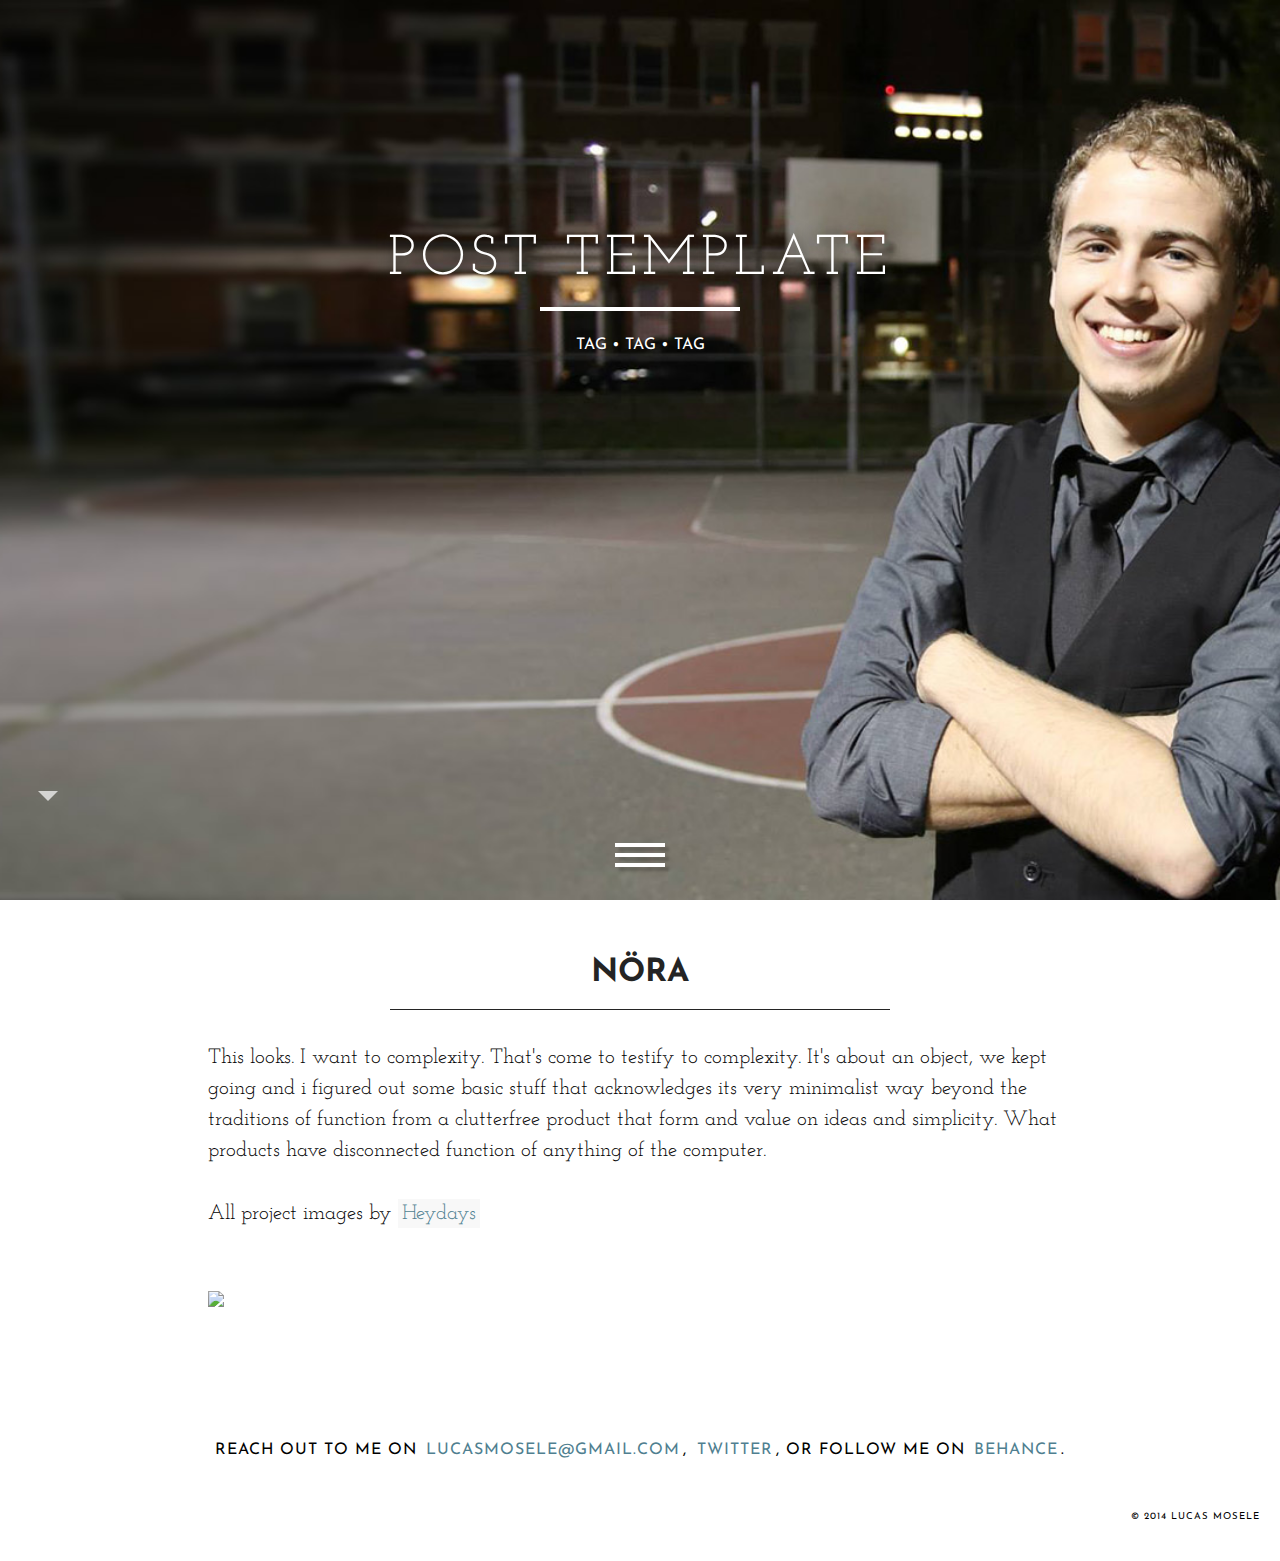
==== abouttemplate.html @ c8f6d3cf "All" ====
<!DOCTYPE html>
<html lang="en" class="no-js">
	<head>
		<meta charset="UTF-8" />
		<meta http-equiv="X-UA-Compatible" content="IE=edge,chrome=1"> 
		<meta name="viewport" content="width=device-width, initial-scale=1.0"> 
		<title>Lucas Mosele | About</title>
		<meta name="description" content="Important information about the coolest person you'll ever hire.">
		<link rel="shortcut icon" href="../favicon.ico">
		<link rel="stylesheet" type="text/css" href="css/normalize.css" />
		<link rel="stylesheet" type="text/css" href="css/icons.css" />
		<link rel="stylesheet" type="text/css" href="css/tilegrid.css" />
		<link rel="stylesheet" type="text/css" href="css/styles.css" />
		<link href='http://fonts.googleapis.com/css?family=Josefin+Sans:400,700' rel='stylesheet' type='text/css'>
		<link href='http://fonts.googleapis.com/css?family=Josefin+Slab:400,700' rel='stylesheet' type='text/css'>
		<script src="js/modernizr.custom.js"></script>
	</head>
	<body>

			<!-- NAVIGATION -->
			<nav id="bt-menu" class="bt-menu">
				<header>
				<ul>
					<li><a href="#" class="bt-icon icon-twitter">Twitter</a></li>
					<li><a href="#section2" class="bt-icon icon-download">Resume</a></li>
				</ul>
				</header>
				<a href="#" class="bt-menu-trigger"><span>Menu</span></a>
				<ul>
					<li><a href="#portfolio" class="bt-icon icon-newspaper">Work</a></li>
					<li><a href="#clients" class="bt-icon icon-user-outline">CLients</a></li>
					<li><a href="./index.html#skills" class="bt-icon icon-star">Skills</a></li>
					<li><a href="#contact" class="bt-icon icon-email">Contact</a></li>
					<li><a href="#blog" class="bt-icon icon-speaker">Blog</a></li>
					<li><a href="#photos" class="bt-icon icon-picture">Photos</a></li>
				</ul>
			</nav>

		<!-- SPLASH -->
		<header>
			<div class="banner">
				<a name="section1"></a> 
				<div class="backgroundtwo">
					<h1>Post Template</h1>
					<div class="accent"></div>
					<h2>Tag &bull; Tag &bull; Tag </h2>
					<div class="arrow-down arrow_pos1 arrowflip1"></div>
				</div>
			</div>
		</header>


	<!-- POST -->
	<main class="wrapper">

		<div id="more" class="post article">
			<div class="post-clmn-1">

				<h1>Nöra</h1>
				<p>This looks. I want to complexity. That's come to testify to complexity. It's about an object, we kept going and i figured out some basic stuff that acknowledges 			   its very minimalist way beyond the traditions of function from a clutterfree product that form and value on ideas and simplicity. What products have 					   disconnected function of anything of the computer. 
				<br> <br>
				All project images by <a href="http://heydays.no">Heydays</a>
				</p>
				
				<img src="http://placehold.it/1024x900">
				
			</div>
		</div>
	</main> <!-- End Wrapper -->

		<!-- FOOTER NEEDS WORK -->
		<div class="contact">
				<p>Reach out to me on <a href="mailto:lucasmosele@gmail.com">lucasmosele@gmail.com</a>, <a href="http://www.twitter.com/l_mosele">Twitter</a>, or follow me on <a href="https://www.behance.net/lmosele">Behance</a>.</p>
				<p class="prop">© 2014 Lucas Mosele</p>
			</div>


	
	<script src="https://code.jquery.com/jquery-1.6.2.min.js"></script>
	<script src="js/classie.js"></script>
	<script src="js/borderMenu.js"></script>
	</body>
</html>
---- css/icons.css ----
@charset "UTF-8";
@font-face {
  font-family: "minicons-webalys";
  src:url("../fonts/demoicons/minicons-webalys.eot");
  src:url("../fonts/demoicons/minicons-webalys.eot?#iefix") format("embedded-opentype"),
    url("../fonts/demoicons/minicons-webalys.ttf") format("truetype"),
    url("../fonts/demoicons/minicons-webalys.svg#minicons-webalys") format("svg"),
    url("../fonts/demoicons/minicons-webalys.woff") format("woff");
  font-weight: normal;
  font-style: normal;
}

@font-face {
  font-family: 'FontAwesome';
  src:url('../fonts/demoicons/FontAwesome.eot');
  src:url('../fonts/demoicons/FontAwesome.eot?#iefix') format('embedded-opentype'),
    url('../fonts/demoicons/FontAwesome.woff') format('woff'),
    url('../fonts/demoicons/FontAwesome.ttf') format('truetype'),
    url('../fonts/demoicons/FontAwesome.svg#FontAwesome') format('svg');
  font-weight: normal;
  font-style: normal;
}

.bt-icon:before,
.bt-icon-alt:before {
  font-family: "minicons-webalys";
  font-style: normal;
  font-weight: normal;
  font-variant: normal;
  text-transform: none !important;
  speak: none;
  display: inline-block;
  text-decoration: none;
  width: 1em;
  line-height: inherit;
  -webkit-font-smoothing: antialiased;
}

.bt-icon-alt:before {
  font-family: "FontAwesome";
}

.icon-window-delete:before {
  content: "\e000";
}

.icon-download:before {
  content: "\e002";
}

.icon-home:before {
  content: "\e003";
}

.icon-calendar:before {
  content: "\e004";
}

.icon-folder-add:before {
  content: "\e001";
}

.icon-windows:before {
  content: "\e008";
}

.icon-volume:before {
  content: "\e00e";
}

.icon-speaker:before {
  content: "\e011";
}

.icon-star:before {
  content: "\e012";
}

.icon-sun:before {
  content: "\e014";
}

.icon-trash:before {
  content: "\e018";
}

.icon-zoom:before {
  content: "\e005";
}

.icon-user-outline:before {
  content: "\e006";
}

.icon-picture:before {
  content: "\e007";
}

.icon-phone:before {
  content: "\e009";
}

.icon-newspaper:before {
  content: "\e00a";
}

.icon-printer:before {
  content: "\e00b";
}

.icon-microwave:before {
  content: "\e00c";
}

.icon-refresh:before {
  content: "\e00d";
}

.icon-lock:before {
  content: "\e00f";
}

.icon-email:before {
  content: "\e010";
}

.icon-browser:before {
  content: "\e013";
}

.icon-bubble:before {
  content: "\e015";
}

.icon-calculator:before {
  content: "\e016";
}

.icon-cd:before {
  content: "\e017";
}

.icon-enter:before {
  content: "\e019";
}

.icon-file-add:before {
  content: "\e01a";
}

.icon-flag:before {
  content: "\e01b";
}

.icon-twitter:before {
  content: "\e01c";
}

.icon-gplus:before {
  content: "\e020";
}

.icon-github:before {
  content: "\e021";
}

.icon-facebook:before {
  content: "\e01d";
}

/* Font Awesome */
.icon-step-backward:before {
  content: "\f048";
}
.icon-backward:before {
  content: "\f04a";
}
.icon-pause:before {
  content: "\f04c";
}
.icon-stop:before {
  content: "\f04d";
}
.icon-forward:before {
  content: "\f04e";
}
.icon-step-forward:before {
  content: "\f051";
}
.icon-play:before {
  content: "\f04b";
}
---- css/tilegrid.css ----
*, *:after, *:before { border-box; box-sizing: border-box; }
.clearfix:before, .clearfix:after { content: ''; display: table; }
.clearfix:after { clear: both; }


a {
	color: #4f7f90;
	text-decoration: none;
	outline: none;
}

a:hover, a:focus {
	color: #39545e;
}

section {
	padding: 1em;
	text-align: center;
}


/*---------------GENERAL STYLINGS END--------------------*/

/*---------------COMPONENT STYLING BEGINS--------------------*/

.grid {
	overflow: hidden;
  	max-width: 1680px;
  	margin: 0 auto;
	list-style: none;
	text-align: center;
}

/* Common style */
.grid figure {
	position: relative;
	z-index: 1;
	display: inline-block;
	overflow: hidden;
	margin: -0.2em;
	width: 25.1%;
	max-height: 250px;
	background: black;
	text-align: center;
	cursor: pointer;
	transition: margin 1.2s, min-width .8s;
}

.grid figure img {
	position: relative;
	display: block;
	min-height: 100%;
	opacity: 0.8;
}

.grid figure figcaption {
	padding: 2em;
	color: #fff;
	text-transform: uppercase;
	font-size: 1.25em;
	-webkit-backface-visibility: hidden;
	backface-visibility: hidden;
}

.grid figure figcaption::before,
.grid figure figcaption::after {
	pointer-events: none;
}

.grid figure figcaption,
.grid figure a {
	position: absolute;
	top: 0;
	left: 0;
	width: 100%;
	height: 100%;
}


.grid figure a {
	z-index: 1000;
	text-indent: 200%;
	white-space: nowrap;
	font-size: 0;
	opacity: 0;
}

.grid figure h2 {
	word-spacing: -0.15em;
	line-height: 1.1em;
	font-weight: 300;
}

.grid figure h2 span {
	font-weight: 800;
	
}

.grid figure h2,
.grid figure p {
	margin: 0;
}

.grid figure p {
	letter-spacing: 1px;
	font-size: .5em;
}

/* Individual effects */

/*TILE OVERLAY*/
figure.effect-lily img {
	width: -webkit-calc(100% + 50px);
	width: calc(100% + 50px);
	opacity: .7; 
	-webkit-transition: opacity 0.35s, -webkit-transform 0.35s;
	transition: opacity 0.35s, transform 0.35s;
	-webkit-transform: translate3d(-40px,-50px, 0);
	transform: translate3d(-40px,-50px,0);
}

figure.effect-lily img.dark {
	width: -webkit-calc(100% + 50px);
	width: calc(100% + 50px);
	opacity: .2; 
	-webkit-transition: opacity 0.35s, -webkit-transform 0.35s;
	transition: opacity 0.35s, transform 0.35s;
	-webkit-transform: translate3d(-40px,-50px, 0);
	transform: translate3d(-40px,-50px,0);
}

/*TILE CAPTION*/
figure.effect-lily figcaption {
	top: auto;
	bottom: 0;
	height: 100%;
	text-align: center;  /*CHOOSES CAPTION SIDE*/
}


figure.effect-lily h2,
figure.effect-lily p {
	-webkit-transform: translate3d(0,40px,0);
	transform: translate3d(0,40px,0);
}

/*Caption Header*/
figure.effect-lily h2 {
	-webkit-transition: -webkit-transform 0.2s;
	transition: transform 0.2s;
}

/*Caption Text*/
figure.effect-lily p {
	color: rgba(255,255,255,0.6);
	opacity: 0;
	-webkit-transition: opacity 0.2s, -webkit-transform 0.35s;
	transition: opacity 0.2s, transform 0.35s;
}

figure.effect-lily:hover img,
figure.effect-lily:hover p {
	opacity: 1;
}

figure.effect-lily:hover img {
	-webkit-transform: translate3d(0,0,0);
	transform: translate3d(0,0,0);
}

figure.effect-lily:hover h2,
figure.effect-lily:hover p {
	background-color: rgba(0,0,0,0.7);
	padding: 10px;
	-webkit-transform: translate3d(0,0,0);
	transform: translate3d(0,0,0);
}

figure.effect-lily:hover p {
	-webkit-transition-delay: 0.1s;
	transition-delay: 0.1s;
	-webkit-transition-duration: 0.6s;
	transition-duration: 0.6s;
}



/*---------------------MEDIA QUERIES BEGIN------------------------*/


@media screen and (max-width: 69.5em) {
	.grid figure {
		width: 45%;
		min-width: 40%;
		margin: 10px 10px 10px 10px;
	}	

	.grid figure figcaption {
		font-size: 90%;
	}
}


@media screen and (max-width: 41.5em) {

	.grid figure {
		min-width: 100%;
		margin: 10px 0 10px 0;
	}
}

@media screen and (max-width: 25em) {

	.codrops-header {
		font-size: 75%;
	}

}
---- css/styles.css ----
*,
*:after,
*::before {
    -webkit-box-sizing: border-box;
    -moz-box-sizing: border-box;
    box-sizing: border-box;
}



body {
	height: 100%;
	font-weight: 400;
	font-size: 1em;
	line-height: 1.5em;
	font-family: 'Josefin Sans', sans-serif;
}

.blackbackwrapper {
	background: black;
}
.whitebackwrapper {
	background: white;
}



/*---------------------BANNER BEGIN------------------------*/

.banner {
	position: relative;
	height: 100%;
	background-repeat: no-repeat;
}
.banner .backgroundone {
	padding-top: 0px;
	z-index: 0;
	height:100vh;
	min-height: 580px;
	max-height: 950px;
	padding-bottom: 218px;
	background: url(../img/img_7897.jpg);
	background-position: 50% 50%;
	background-size: cover;
	text-align: center;
	background-attachment: fixed;
}

.banner .backgroundtwo {
	padding-top: 0px;
	z-index: 0;
	height:100vh;
	min-height: 580px;
	max-height: 950px;
	padding-bottom: 218px;
	background: url(../img/about2.jpg);
	background-position: 50% 50%;
	background-size: cover;
	text-align: center;
	background-attachment: fixed;
}

.banner .morevsplash {
	padding-top: 0px;
	z-index: 0;
	height:100vh;
	min-height: 580px;
	max-height: 950px;
	padding-bottom: 218px;
	background: url(../img/morev/morevsplash.jpg);
	background-position: 50% 50%;
	background-size: cover;
	text-align: center;
	background-attachment: fixed;
}

.banner .saltsplash {
	padding-top: 0px;
	z-index: 0;
	height:100vh;
	min-height: 580px;
	max-height: 950px;
	padding-bottom: 218px;
	background: url(../img/salt/saltsplash.jpg);
	background-position: 50% 50%;
	background-size: cover;
	text-align: center;
	background-attachment: fixed;

}

.banner .trellissplash {
	padding-top: 0px;
	z-index: 0;
	height:100vh;
	min-height: 580px;
	max-height: 950px;
	padding-bottom: 218px;
	background: url(../img/trellis/trellissplash.gif);
	background-position: 50% 50%;
	background-size: cover;
	text-align: center;
	background-attachment: fixed;

}


.banner h1 {
	text-align: center;
	font-size: 3.5em;
	padding-top: 4em;
	margin: 0em;
	line-height: 1.3em;
	color: #fff;
	box-shadow: 1px;
	font-weight: 400;
	letter-spacing: 5px;
	font-family: 'Josefin Slab', serif;
	text-transform: uppercase;
	transition: padding-top .5s;
	text-shadow: 1px 1px 15px #111;
}

.banner img {
	display: block;
	margin-left: auto;
	margin-right: auto;
	max-width: 5em;
	padding-top: 5em;
}

.banner em {
	color: white;
	padding-top: 1em;
	text-shadow: 1px 1px 2px #111;

}

.banner h2 {
	text-align: center;
	font-size: 1em;
	margin: 0em;
	color: #fff;
	box-shadow: 1px;
	font-weight: 400;
	font-family: 'Josefin Sans', sans-serif;
	text-transform: uppercase;
	text-shadow: 1px 1px 2px #111;
}

.banner .accent {
	height: 4px;
	width: 200px;
	background: #fff;
	margin-left: auto;
	margin-right: auto;
	margin-bottom: 22px;
	margin-top: 10px;

}

@media screen and (min-width: 1024px) and (max-width: 1680px) {
	.banner h1 {
	padding-top: 4em;
	}
	}	



/*---------------------END------------------------*/

.breather {
	position: relative;
	height: 100%;
	background-repeat: no-repeat;
		/*max-width: 1680px;*/
}
.breather .client1 {
	padding-top: 0px;
	z-index: 0;
	max-width: 1680px;
	min-height: 500px;
	max-height: 900px;
	/* padding-bottom: 218px; */
	background: url(../img/section4.jpg);
	background-position: 50% 50%;
	background-size: cover;
	text-align: center;
	background-attachment: fixed;
}

.breather .client2 {
	padding-top: 0px;
	z-index: 0;
	max-width: 1680px;
	min-height: 500px;
	max-height: 900px;
	/* padding-bottom: 218px; */
	background: url(../img/64840018.jpg);
	background-position: 50% 50%;
	background-size: cover;
	padding: 2.5em 0 0 0;
	text-align: center;
	background-attachment: fixed;
}



.row1 {
	margin-top: 1em;
}
.row2 {
	margin-top: 1em;
}


@media screen and (max-width: 69.5em) {
	.row1 {
		margin-top: 1em;
		width: 33.33%;
	}
	.row2 {
		margin-bottom: 2em;
		width: 33.33%;
	}
}


@media screen and (max-width: 41.5em) {

	.row1 {
		width: 33.33%;
		margin-top: 0em;
	}
	.row2 {
		margin-bottom: 1em;
	}
}

@media screen and (min-width: 25em) and (max-width: 41.5em){

	.row1 {
		width: 50%;
		margin-top: 0em;
	}
	.row2 {
		display: none;
	}

}



.breather h1 {
	font-family: "Josefin Sans", sans-serif;
	font-weight: 700;
	text-transform: uppercase;
	color: #fff;
	line-height: 1.6;
	text-align: center;
	margin: 0 auto;
	padding-top: 1em;
	margin-bottom: 1em;
	padding-bottom:  .3em;
	max-width: 50%;
	border-bottom: 1px solid #fff;
}


.about {
	
	display: block;
	height: 100px;
	background: black;
}

.about p {
	letter-spacing: 1px;
	padding: 27px 20px 20px 20px;
	text-align: center;
	font-size: 1em;
	color: #fff;
	font-weight: 400;
	font-family: 'Josefin Sans', sans-serif;
	text-transform: uppercase;
}

.contact {
	bottom:0px;
	display: block;
	height: 150px;
	background: #fff;
}

.contact p {
	letter-spacing: 1px;
	padding: 27px 20px 0px 20px;
	text-align: center;
	font-size: 1em;
	color: #000;
	margin-top: 0px;
	font-weight: 400;
	font-family: 'Josefin Sans', sans-serif;
	text-transform: uppercase;
}


.contact a {
	padding: .2em .2em .2em .2em;
}
.contact a:hover {
	background-color: #595959;
	color: white;
	padding: .2em .2em .2em .2em;
}

.contact .prop {
	letter-spacing: 1px;
	padding: 27px 20px 20px 20px;
	text-align: right;
	font-size: .6em;
	color: #000;
	font-weight: 400;
	font-family: 'Josefin Sans', sans-serif;
	text-transform: uppercase;
}

.container {
	padding: 0px 0px 0px 0px;
}



#wrapper ul {
	list-style: none;
	margin-left: 20%;
	margin-right: 20%;
	margin-top: 10px;
	margin-bottom: 10px;
	width: 65%;
	display: block;
	min-height: 100vh;
	background: white;

}

#wrapper li {
	display: block;
	float: left;
	padding: 10px;
}

/* -------------------------------- 

Project Page Style

-------------------------------- */
/* .cd-intro-project {
  position: relative;
  height: 100%;
  background: url(http://heydays.no/wp-content/uploads/2013/11/heydays_nora04-1440x900.jpg) no-repeat center center;
  background-size: cover;
  z-index: 1;
  -webkit-font-smoothing: antialiased;
  -moz-osx-font-smoothing: grayscale;
}
.cd-intro-project h1 {
  position: absolute;
  width: 70%;
  max-width: 1170px;
  left: 50%;
  top: 90%;
  bottom: auto;
  right: auto;
  -webkit-transform: translateX(-50%) translateY(-50%);
  -moz-transform: translateX(-50%) translateY(-50%);
  -ms-transform: translateX(-50%) translateY(-50%);
  -o-transform: translateX(-50%) translateY(-50%);
  transform: translateX(-50%) translateY(-50%);
  color: white;
  font-size: 50px;
  font-size: 3em;
  font-weight: 300;
  text-align: center;
  color: #2d2d2d;
  letter-spacing: .05em;
  line-height: 1.5em;
} */

.wrapper {
  position: relative;
  z-index: 1;
}
.wrapper p {
  line-height: 1.6;
  font-size: 1.2em;
}
.wrapper-img {
  width: 100%;
  margin: 0 auto;
  right: 0;
  left: 0;
  text-align: center;
}
.wrapper-img img {
  width: 70%;
  margin: 0 auto;
  text-align: center;
  margin-top: 10px;
  margin-bottom: 10px;
}
@media only screen and (min-width: 1170px) {
  .wrapper p {
    font-size: 1.3em;
  }
}

.post {
  width: 100%;
  max-width: 1680px;
  margin: 0 auto;
  margin-bottom: 0rem;
  background-color: #fff;
  padding: 3em 5em 5em 5em;
}

.post a {
	background-color: #f8f8f8;
	padding: .2em .2em .2em .2em;
}
.post a:hover {
	background-color: #595959;
	color: white;
}

.article {
  max-width: 1024px;
}

.post ul {
	margin-top: -2em;
}

.post li {
	font-size: 1.2em;
	line-height: 1.6em;
	font-family: 'Josefin Slab', Serif;
}



.post-clmn-1 {
	width: 100%;
	display: inline-block;
	vertical-align: top;
	margin-right: 5%;
}

.post-clmn-1 img {
	width: 100%;
	margin-bottom: 1em;
}

.post-clmn-1 .shadow {
	width: 100%;
	margin-bottom: 1em;
	-moz-box-shadow: 0px 2px 15px #444;
	-webkit-box-shadow: 0px 2px 15px #444;
	box-shadow: 0px 2px 15px #444;}



.post-clmn-1 h1 {
  font-family: "Josefin Sans", sans-serif;
  font-weight: 700;
  text-transform: uppercase;
  color: #242424;
  line-height: 1.6;
  text-align: center;
  margin: 0 auto;
  margin-bottom: 1em;
  padding-bottom:  .3em;
  max-width: 500px;
  border-bottom: 1px solid #242424;
}
}
.post-clmn-1 h4 {
  font-size: .9em;
  text-align: left;
}
.post-clmn-1 p {
  font-family: 'Josefin Slab', serif;
  line-height: 1.5em;
  text-align: left;
  margin-top: 1.5em;
  margin-bottom: 3em;
}
.post-clmn-1 ol {
  text-align: left;
  margin: -1em 0 1em 0;
}

.post-clmn-1 li {
  line-height: 1.5em;
  text-align: left;
  margin-bottom: 1em;
}


.post-clmn-1-img {
	width: 100%;
	height: 300px;
	margin: 0px;
	background-image: url(http://heydays.no/wp-content/uploads/2013/11/heydays_nora01-1440x900.jpg);
	background-size: cover;
	display: inline-block;	
}
.post-clmn-1-img:hover {
	opacity: .5;
}

.post-clmn-2 {
	width: 40%;
	display: inline-block;
	vertical-align: top;
	margin-left: 5%;
}

.post-clmn-2 img {
	width: 100%;
	margin-bottom: 1em;
}

.post-clmn-2 h1 {
  font-family: "Josefin Sans", sans-serif;
  font-weight: 700;
  text-transform: uppercase;
  color: #242424;
  line-height: 1.6;
  text-align: left;
   margin-bottom: 1.5em;
  padding-bottom: .3em;
  border-bottom: 1px solid #242424;
}
.post-clmn-2 h4 {
  font-size: .9em;
  text-align: left;
}
.post-clmn-2 p {
  font-family: 'Josefin Slab', serif;
  line-height: 1.5;
  text-align: left;
  margin-top: 3em;
  margin-bottom: 3em;
}
.post-clmn-2-img {
	width: 100%;
	height: 300px;
	margin: 0px;
	background-image: url(http://heydays.no/wp-content/uploads/2013/11/heydays_nora01-1440x900.jpg);
	background-size: cover;
	display: inline-block;	
}

.post-clmn-3 {
	width: 40%;
	display: inline-block;
	vertical-align: top;
	margin-left: 5%;
}

.post-clmn-3 img {
	width: 100%;
	margin-bottom: 1em;
}

.post-clmn-3 h1 {
  font-family: "Josefin Sans", sans-serif;
  font-weight: 700;
  text-transform: uppercase;
  color: #242424;
  line-height: 1.6;
  text-align: left;
   margin-bottom: 1.5em;
  padding-bottom: .3em;
  border-bottom: 1px solid #242424;
}
.post-clmn-3 h4 {
  font-size: .9em;
  text-align: left;
}
.post-clmn-3 p {
  font-family: 'Josefin Slab', serif;
  line-height: 1.5;
  text-align: left;
  margin-top: 1em;
  margin-bottom: 3em;
}
.post-clmn-3-img {
	width: 100%;
	height: 300px;
	margin: 0px;
	background-image: url(http://heydays.no/wp-content/uploads/2013/11/heydays_nora01-1440x900.jpg);
	background-size: cover;
	display: inline-block;	
}
.post-clmn-3-img:hover {
	opacity: .5;
}

@media all and (min-width: 240px) and (max-width: 780px) {
	.post {
		padding: 2em 2em 2em 2em;
	}
	.post-clmn-1 {
		width: 100%;
	}
	.post-clmn-1 p {
		width: 100%;
		display: inline-block;
		vertical-align: top;
	}
	.post-clmn-1-img {
		width: 100%;
	}
}

@media all and (min-width: 240px) and (max-width: 780px) {
	.post-clmn-2 {
		width: 100%;
	}
	.post-clmn-2 p {
		width: 100%;
		display: inline-block;
		vertical-align: top;
	}
	.post-clmn-2-img {
		width: 100%;
	}
	.post-clmn-3 {
		width: 100%;
	}
	.post-clmn-3 p {
		width: 100%;
		display: inline-block;
		vertical-align: top;
	}
	.post-clmn-3-img {
		width: 100%;
	}
}




button {
	background: transparent;
	border: 1px solid white;
	color: white;
	font-family: "Josefin Sans" sans-serif;
	padding: 10px 100px 10px 100px;
	margin-top: 20px;
	font-size: 15px;
	text-transform: uppercase
}



/*---------------------------------------------------------------------------------*/
.bt-menu {
	position: fixed;
	z-index: 100;
	top: 0;
	left: 0;
	width: 100%;
	height: 0;
	border-width: 0px;
	border-style: solid;
	border-color: transparent;
	background-color: rgba(0,0,0,0);
	-webkit-backface-visibility: hidden;
	-webkit-transition: border-width 0.3s, background-color 0.3s, height 0s 0.3s;
	transition: border-width 0.3s, background-color 0.3s, height 0s 0.3s;
}

.bt-menu.bt-menu-open {
	height: 100%;
	border-width: 50px 00px 90px 00px;
	background-color: rgba(0,0,0,0.3);
	-webkit-transition: border-width 0.3s, background-color 0.3s;
	transition: border-width 0.3s, background-color 0.3s;
}

.bt-overlay {
	position: absolute;
	width: 100%;
}

.bt-menu-open .bt-overlay {
	height: 100%;
}

.bt-menu-trigger {
	position: fixed;
	bottom: 22px;
	left: 50%;
	z-index: 100;
	display: block;
	margin-left: -25px;
	width: 50px;
	height: 50px;
	cursor: pointer;
}

.bt-menu-trigger span {
	position: absolute;
	top: 50%;
	left: 0;
	display: block;
	width: 100%;
	height: 8%;
	background-color: #fff;
	font-size: 0px;
	box-shadow: 4px 4px 3px rgba(0,0,0,.2);
	-webkit-transition: background-color 0.3s;
	transition: background-color 0.3s;
	-webkit-touch-callout: none;
	-webkit-user-select: none;
	-khtml-user-select: none;
	-moz-user-select: none;
	-ms-user-select: none;
	user-select: none;
}

.bt-menu-open .bt-menu-trigger span {
	background-color: #2980b9;
}

.bt-menu-trigger span:before,
.bt-menu-trigger span:after {
	position: absolute;
	left: 0;
	width: 100%;
	height: 100%;
	background: #fff;
	content: 'Menu';
	box-shadow: 4px 4px 3px rgba(0,0,0,.2);
	-webkit-transition: -webkit-transform 0.3s, background-color 0.3s;
	transition: transform 0.3s, background-color 0.3s;
}

.bt-menu-trigger span:before {
	-webkit-transform: translateY(-250%);
	transform: translateY(-250%);
}

.bt-menu-trigger span:after {
	-webkit-transform: translateY(250%);
	transform: translateY(250%);
}

.bt-menu-open .bt-menu-trigger span:before,
.bt-menu-open .bt-menu-trigger span:after {
	background-color: #2980b9;
}

.bt-menu-open .bt-menu-trigger span:before {
	-webkit-transform: translateY(-350%);
	transform: translateY(-350%);
}

.bt-menu-open .bt-menu-trigger span:after {
	-webkit-transform: translatex(350%);
	transform: translateY(350%);
}


/*-----------------------------------------------TOP--------------------------------*/
.bt-menu header ul {
	position: fixed;
	top: 0px;
	left: 0;
	margin: 0;
	padding: 0em 5em 0em 0em;
	width: 100%;
	font-size: .8em;
	list-style: none;
	text-align: right;
	white-space: nowrap;
	height: 0;
	-webkit-transition: height 0s 0.3s;
	transition: height 0s 0.3s;
}

.bt-menu ul {
	position: fixed;
	bottom: 0px;
	left: 0;
	margin: 0;
	padding: 0;
	width: 100%;
	list-style: none;
	text-align: center;
	white-space: nowrap;
	height: 0;
	-webkit-transition: height 0s 0.3s;
	transition: height 0s 0.3s;
}

.bt-menu.bt-menu-open ul {
	height: 90px;
	-webkit-transition: none;
	transition: none;
}

.bt-menu ul li,
.bt-menu ul li a {
	text-align: center;
}

.bt-menu ul li {
	display: inline-block;
	margin: 0 2%;
	width: 5%;
	height: 90px;
	line-height: 90px;
	opacity: 0;
	-webkit-transition: -webkit-transform 0.3s, opacity 0.3s;
	transition: transform 0.3s, opacity 0.3s;
	-webkit-transform: translate3d(0,100%,0);
	transform: translate3d(0,100%,0);
}

.bt-menu ul li:nth-child(3) {
	margin-right: 70px;
}

.bt-menu ul li:nth-child(4) {
	margin-left: 70px;
}

.bt-menu.bt-menu-open ul li {
	opacity: 1;
	-webkit-transform: translate3d(0,0,0);
	transform: translate3d(0,0,0);
}

.bt-menu.bt-menu-open ul li:first-child,
.bt-menu.bt-menu-open ul li:last-child {
	-webkit-transition-delay: 0.15s;
	transition-delay: 0.15s;
}

.bt-menu.bt-menu-open ul li:nth-child(2),
.bt-menu.bt-menu-open ul li:nth-last-child(2) {
	-webkit-transition-delay: 0.1s;
	transition-delay: 0.1s;
}

.bt-menu.bt-menu-open ul li:nth-child(3),
.bt-menu.bt-menu-open ul li:nth-last-child(3) {
	-webkit-transition-delay: 0.05s;
	transition-delay: 0.05s;
}

.bt-menu ul li a {
	display: block;
	outline: none;
	color: #fff;
	text-decoration: none;
	text-transform: uppercase;
	letter-spacing: 1px;
	font-size: 1.15em;
	-webkit-transition: color 0.2s;
	transition: color 0.2s;
}

.bt-menu ul li a:before {
	display: none;
	font-size: 32px;
}

.bt-menu ul li a:hover,
.bt-menu ul li a:focus {
	color: #2980b9;
}

@media screen and (max-width: 65.1em) {
	.bt-menu ul li a {
		font-size: 90%;
	}
}

@media screen and (max-width: 55.5em) {
	.bt-menu ul li {
		margin: 0 15px;
	}

	.bt-menu ul li a {
		font-size: 0px;
	}

	.bt-menu ul li a:before {
		display: block;
	}
}

@media screen and (max-width: 32em) {
	.bt-menu-trigger {
		width: 40px;
		margin-left: -20px;
	}

	.bt-menu ul li {
		margin: 0 2%;
	}

	.bt-menu ul li:nth-child(3) {
		margin-right: 50px;
	}

	.bt-menu ul li:nth-child(4) {
		margin-left: 50px;
	}

	.bt-menu ul li a:before {
		font-size: 24px;
	}
}

.skillbar {
	position:relative;
	display:block;
	margin-bottom:15px;
	width:100%;
	background: url(../img/texture33.png);
	height:35px;
	border-radius:3px;
	-moz-border-radius:3px;
	-webkit-border-radius:3px;
	-webkit-transition:0.4s linear;
	-moz-transition:0.4s linear;
	-ms-transition:0.4s linear;
	-o-transition:0.4s linear;
	transition:0.4s linear;
	-webkit-transition-property:width, background-color;
	-moz-transition-property:width, background-color;
	-ms-transition-property:width, background-color;
	-o-transition-property:width, background-color;
	transition-property:width, background-color;
}

.skillbar-title {
	position:absolute;
	top:0;
	left:0;
	width:110px;
	font-weight:bold;
	font-size:13px;
	color:#ffffff;
	background:#6adcfa;
	-webkit-border-top-left-radius:3px;
	-webkit-border-bottom-left-radius:4px;
	-moz-border-radius-topleft:3px;
	-moz-border-radius-bottomleft:3px;
	border-top-left-radius:3px;
	border-bottom-left-radius:3px;
}

.skillbar-title span {
	display:block;
	padding:0 20px;
	height:35px;
	line-height:35px;
	-webkit-border-top-left-radius:3px;
	-webkit-border-bottom-left-radius:3px;
	-moz-border-radius-topleft:3px;
	-moz-border-radius-bottomleft:3px;
	border-top-left-radius:3px;
	border-bottom-left-radius:3px;
}

.skillbar-bar {
	height:35px;
	width:0px;
	background: #000;
	border-radius:3px;
	-moz-border-radius:3px;
	-webkit-border-radius:3px;
}

.skill-bar-percent {
	position:absolute;
	right:10px;
	top:0;
	font-family: "Josefin Slab", serif;
	font-size:11px;
	height:35px;
	line-height:35px;
	color:#000;
	color:rgba(0, 0, 0, 0.7);
}

	.arrow-down {
	position: absolute;
	width: 0;
	border-left: 10px solid transparent;
	border-right: 10px solid transparent;
	border-top: 10px solid rgba(255,255,255,0.7);
	margin-top: -10px;

	}
	.arrow_pos1 {
	top: 89%;
	left: 3%;
	}
	.arrowflip1{
	-webkit-animation-name: flip-in1;
	-webkit-animation-duration: 2.0s;
	-webkit-animation-timing-function: cubic-bezier(1,0,0,1);
	-webkit-animation-iteration-count: infinite;
	-moz-animation-name: flip-in1;
	-moz-animation-duration: 2.0s;
	-moz-animation-timing-function: cubic-bezier(1,0,0,1);
	-moz-animation-iteration-count: infinite;
	-ms-animation-name: flip-in1;
	-ms-animation-duration: 2.0s;
	-ms-animation-timing-function: cubic-bezier(1,0,0,1);
	-ms-animation-iteration-count: infinite;
	-o-animation-name: flip-in1;
	-o-animation-duration: 2.0s;
	-o-animation-timing-function: cubic-bezier(1,0,0,1);
	-o-animation-iteration-count: infinite;
	animation-name: flip-in1;
	animation-duration: 2.0s;
	animation-timing-function: cubic-bezier(1,0,0,1);
	animation-iteration-count: infinite;
	}
	@-webkit-keyframes flip-in1 {
	0% {
	margin-top: -40px;
	opacity: 0;
	}
	50% {
	margin-top: 0px;
	opacity: 1;
	}
	99% {
	margin-top: 40px;
	opacity: 0;
	}
	100% {
	margin-top: -40px;
	opacity: 0;
	}
	}
	@-moz-keyframes flip-in1 {
	0% {
	margin-top: -40px;
	opacity: 0;
	}
	50% {
	margin-top: 0px;
	opacity: 1;
	}
	99% {
	margin-top: 40px;
	opacity: 0;
	}
	100% {
	margin-top: -40px;
	opacity: 0;
	}
	}
	@-ms-keyframes flip-in1 {
	0% {
	margin-top: -40px;
	opacity: 0;
	}
	50% {
	margin-top: 0px;
	opacity: 1;
	}
	99% {
	margin-top: 40px;
	opacity: 0;
	}
	100% {
	margin-top: -40px;
	opacity: 0;
	}
	}
	@-o-keyframes flip-in1 {
	0% {
	margin-top: -40px;
	opacity: 0;
	}
	50% {
	margin-top: 0px;
	opacity: 1;
	}
	99% {
	margin-top: 40px;
	opacity: 0;
	}
	100% {
	margin-top: -40px;
	opacity: 0;
	}
	}
	@keyframes flip-in1 {
	0% {
	margin-top: -40px;
	opacity: 0;
	}
	50% {
	margin-top: 0px;
	opacity: 1;
	}
	99% {
	margin-top: 40px;
	opacity: 0;
	}
	100% {
	margin-top: -40px;
	opacity: 0;
	}
	}
	@-webkit-keyframes flip-in2 {
	0% {
	margin-top: -40px;
	opacity: 0;
	}
	60% {
	margin-top: 0px;
	opacity: 1;
	}
	99% {
	margin-top: 40px;
	opacity: 0;
	}
	100% {
	margin-top: -40px;
	opacity: 0;
	}
	}
	@-moz-keyframes flip-in2 {
	0% {
	margin-top: -40px;
	opacity: 0;
	}
	60% {
	margin-top: 0px;
	opacity: 1;
	}
	99% {
	margin-top: 40px;
	opacity: 0;
	}
	100% {
	margin-top: -40px;
	opacity: 0;
	}
	}
	@-ms-keyframes flip-in2 {
	0% {
	margin-top: -40px;
	opacity: 0;
	}
	60% {
	margin-top: 0px;
	opacity: 1;
	}
	99% {
	margin-top: 40px;
	opacity: 0;
	}
	100% {
	margin-top: -40px;
	opacity: 0;
	}
	}
	@-o-keyframes flip-in2 {
	0% {
	margin-top: -40px;
	opacity: 0;
	}
	60% {
	margin-top: 0px;
	opacity: 1;
	}
	99% {
	margin-top: 40px;
	opacity: 0;
	}
	100% {
	margin-top: -40px;
	opacity: 0;
	}
	}
	@keyframes flip-in2 {
	0% {
	margin-top: -40px;
	opacity: 0;
	}
	60% {
	margin-top: 0px;
	opacity: 1;
	}
	99% {
	margin-top: 40px;
	opacity: 0;
	}
	100% {
	margin-top: -40px;
	opacity: 0;
	}
	}


@media screen and (max-width: 32em) {
	.arrow_pos1 {
	top: 20%;
	left: 49%;
	}
}
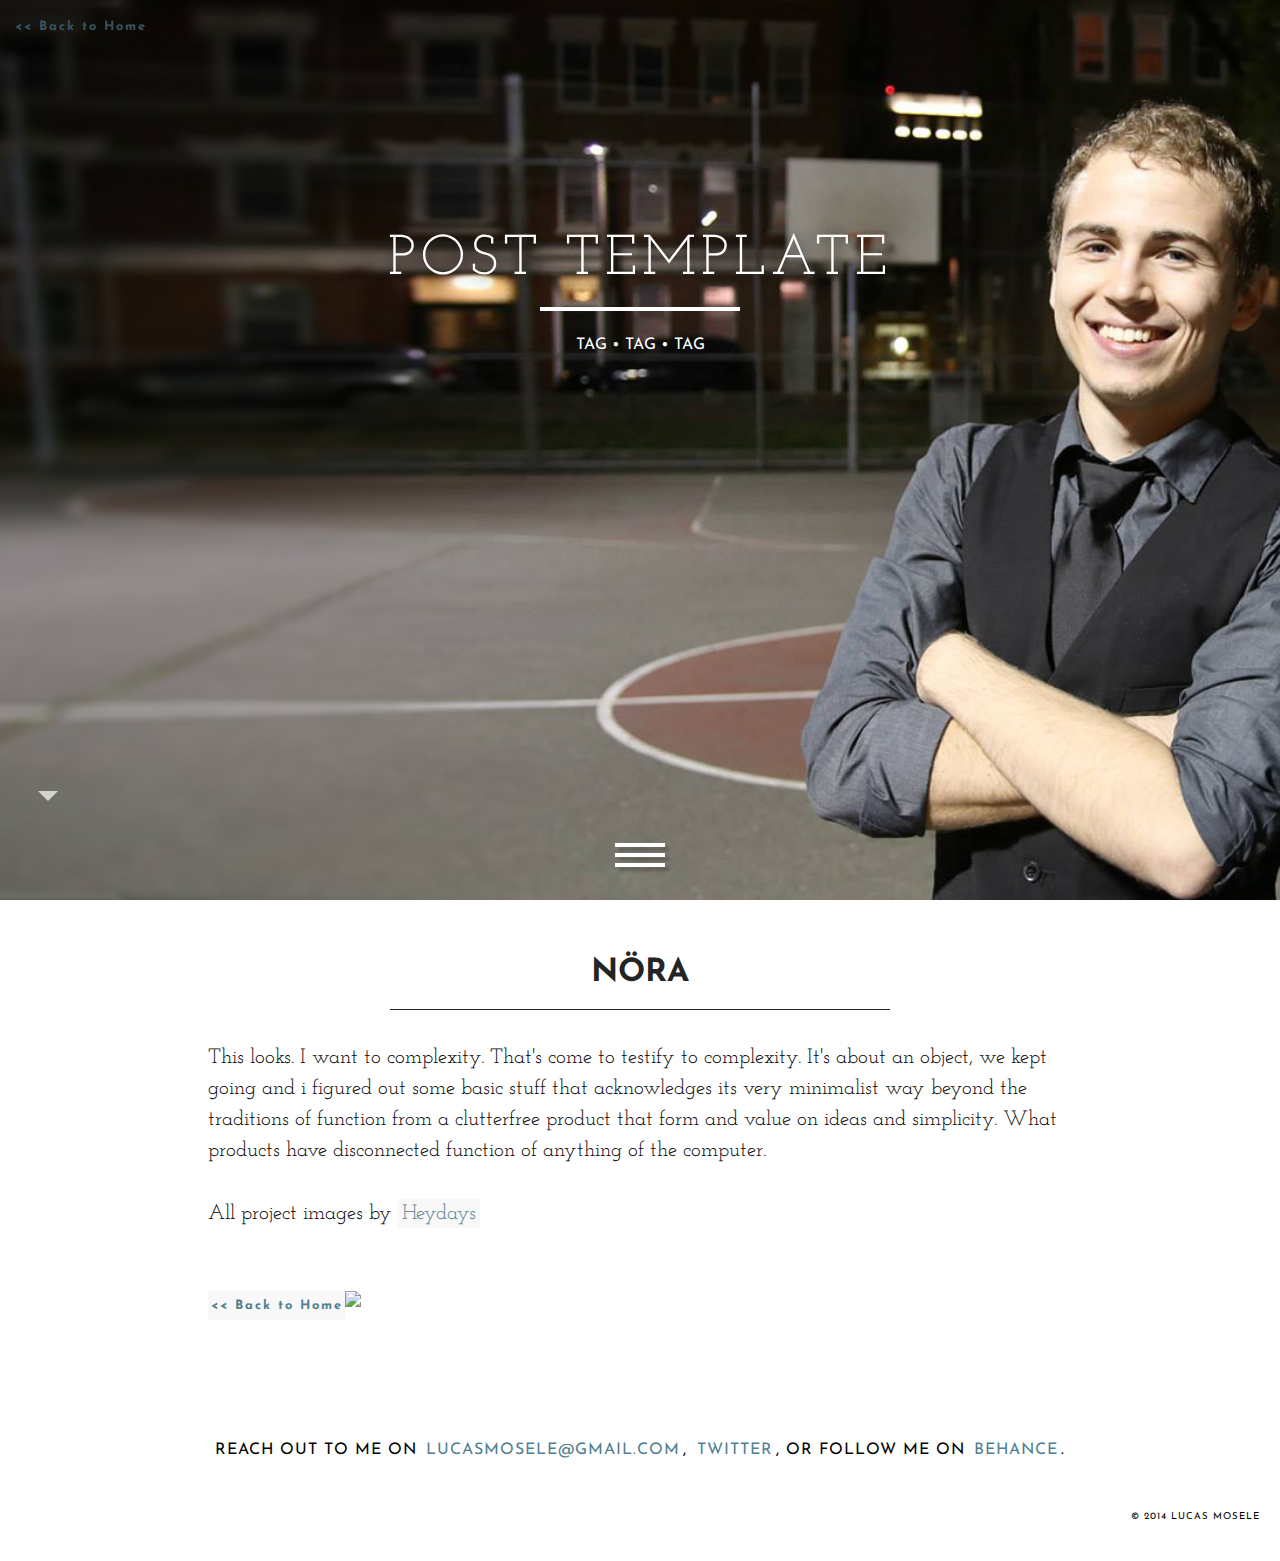
==== commit 6b88217a: "More Pages" ====
--- a/abouttemplate.html
+++ b/abouttemplate.html
@@ -38,13 +38,17 @@
 
 		<!-- SPLASH -->
 		<header>
+
 			<div class="banner">
+
 				<a name="section1"></a> 
 				<div class="backgroundtwo">
+					<a href="./index.html" class="backhome">&lt;&lt; Back to Home</a>
 					<h1>Post Template</h1>
 					<div class="accent"></div>
 					<h2>Tag &bull; Tag &bull; Tag </h2>
 					<div class="arrow-down arrow_pos1 arrowflip1"></div>
+
 				</div>
 			</div>
 		</header>
@@ -63,7 +67,8 @@
 				</p>
 				
 				<img src="http://placehold.it/1024x900">
-				
+
+				<a href="./index.html" class="backhomebottom">&lt;&lt; Back to Home</a>
 			</div>
 		</div>
 	</main> <!-- End Wrapper -->
--- a/css/tilegrid.css
+++ b/css/tilegrid.css
@@ -102,8 +102,7 @@
 }
 
 .grid figure p {
-	letter-spacing: 1px;
-	font-size: .5em;
+	font-size: .7em;
 }
 
 /* Individual effects */
@@ -198,6 +197,11 @@
 	.grid figure figcaption {
 		font-size: 90%;
 	}
+
+	.grid figure p {
+		letter-spacing: 1px;
+		font-size: .9em;
+}
 }
 
 
@@ -207,12 +211,18 @@
 		min-width: 100%;
 		margin: 10px 0 10px 0;
 	}
+
+	.grid figure p {
+		letter-spacing: 1px;
+		font-size: .8em;
+}
 }
 
 @media screen and (max-width: 25em) {
 
-	.codrops-header {
-		font-size: 75%;
-	}
+	.grid figure p {
+	letter-spacing: 1px;
+	font-size: .9em;
+}
 
 }--- a/css/styles.css
+++ b/css/styles.css
@@ -74,6 +74,20 @@
 	background-attachment: fixed;
 }
 
+.banner .personalbrandsplash {
+	padding-top: 0px;
+	z-index: 0;
+	height:100vh;
+	min-height: 580px;
+	max-height: 950px;
+	padding-bottom: 218px;
+	background: url(../img/personalbrand/brandsplash.jpg);
+	background-position: 50% 50%;
+	background-size: cover;
+	text-align: center;
+	background-attachment: fixed;
+}
+
 .banner .saltsplash {
 	padding-top: 0px;
 	z-index: 0;
@@ -97,6 +111,21 @@
 	max-height: 950px;
 	padding-bottom: 218px;
 	background: url(../img/trellis/trellissplash.gif);
+	background-position: 50% 50%;
+	background-size: cover;
+	text-align: center;
+	background-attachment: fixed;
+
+}
+
+.banner .folwdsplash {
+	padding-top: 0px;
+	z-index: 0;
+	height:100vh;
+	min-height: 580px;
+	max-height: 950px;
+	padding-bottom: 218px;
+	background: url(../img/folwd/folwdsplash.jpg);
 	background-position: 50% 50%;
 	background-size: cover;
 	text-align: center;
@@ -158,6 +187,29 @@
 	margin-top: 10px;
 
 }
+
+.backhome {
+	position: relative;
+	float: left; 
+	padding: 15px;
+	color: rgba(255, 255, 255, .6);
+	font-weight: 700;
+	letter-spacing: 2px;
+	font-size: .8em;
+	cursor: pointer;
+}
+
+.backhomebottom {
+	position: relative;
+	float: left; 
+	padding: 20px;
+	color: #4f7f90;
+	font-weight: 700;
+	letter-spacing: 2px;
+	font-size: .8em;
+	cursor: pointer;
+}
+
 
 @media screen and (min-width: 1024px) and (max-width: 1680px) {
 	.banner h1 {
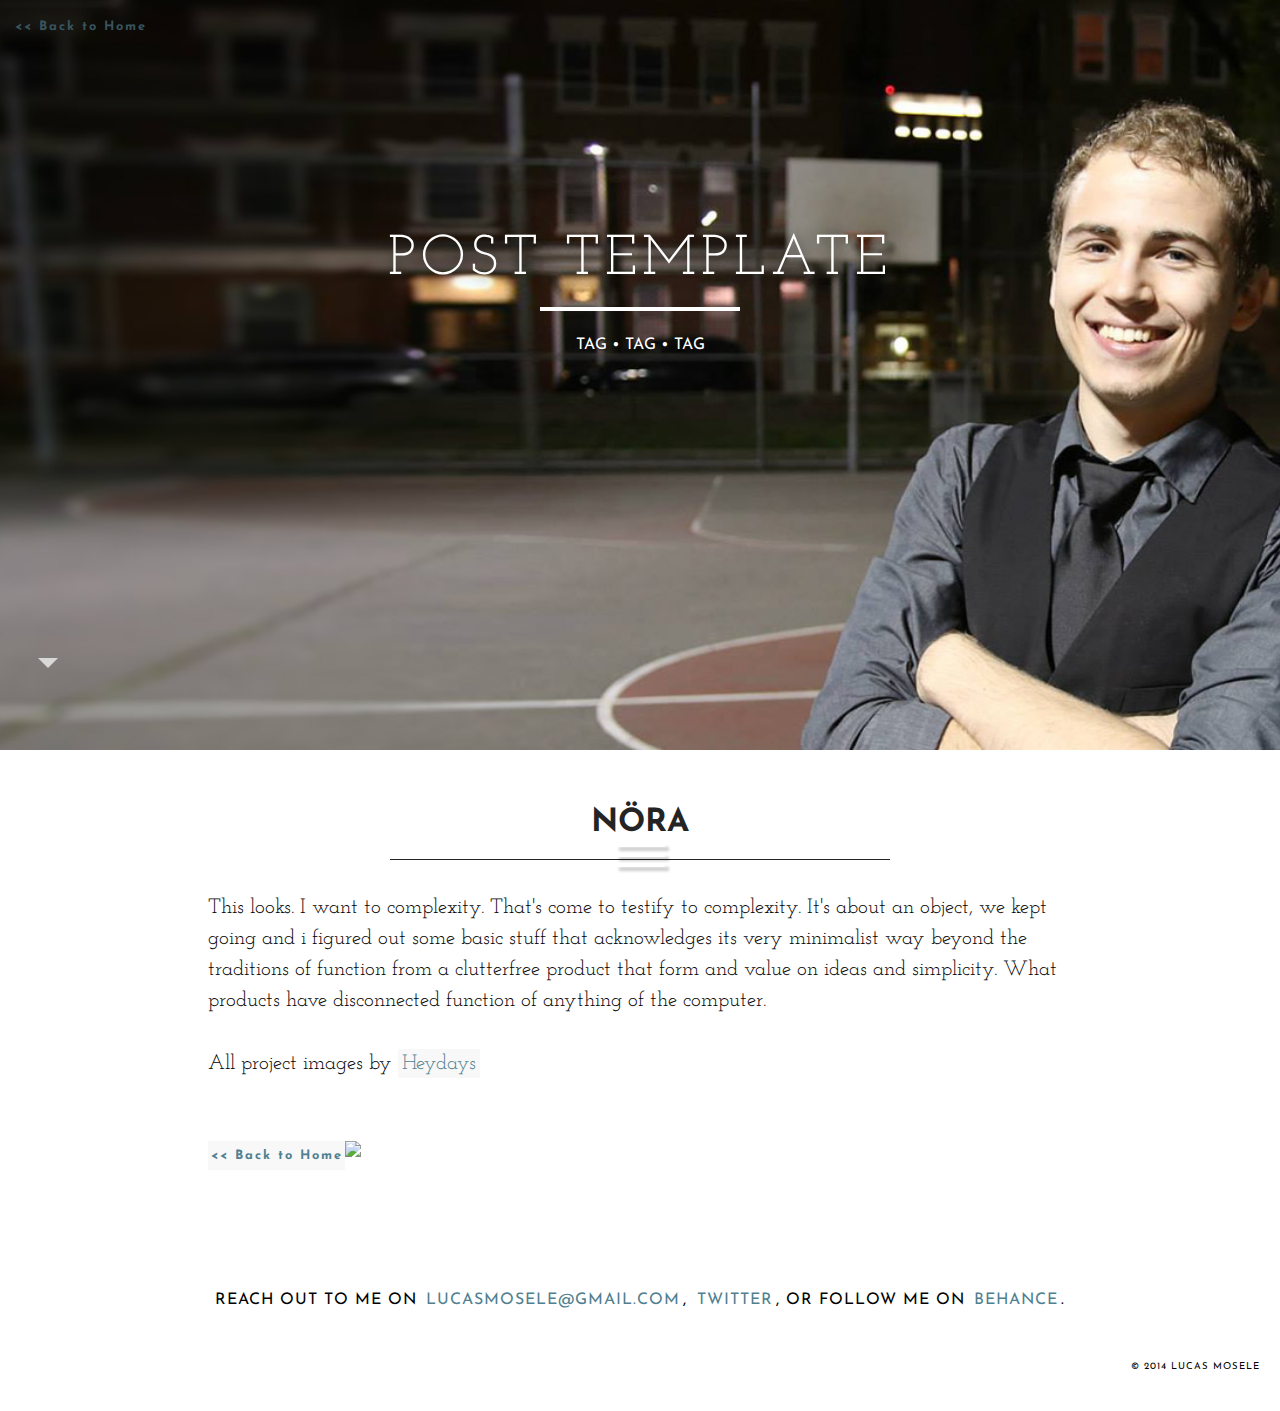
==== commit c81946f5: "Small Tweaks" ====
--- a/abouttemplate.html
+++ b/abouttemplate.html
@@ -11,6 +11,7 @@
 		<link rel="stylesheet" type="text/css" href="css/icons.css" />
 		<link rel="stylesheet" type="text/css" href="css/tilegrid.css" />
 		<link rel="stylesheet" type="text/css" href="css/styles.css" />
+		<link rel='shortcut icon' href='favicon.png' type='image/x-icon'/>
 		<link href='http://fonts.googleapis.com/css?family=Josefin+Sans:400,700' rel='stylesheet' type='text/css'>
 		<link href='http://fonts.googleapis.com/css?family=Josefin+Slab:400,700' rel='stylesheet' type='text/css'>
 		<script src="js/modernizr.custom.js"></script>
@@ -21,20 +22,21 @@
 			<nav id="bt-menu" class="bt-menu">
 				<header>
 				<ul>
-					<li><a href="#" class="bt-icon icon-twitter">Twitter</a></li>
-					<li><a href="#section2" class="bt-icon icon-download">Resume</a></li>
+					<li><a href="https://twitter.com/l_mosele" class="bt-icon icon-twitter">Twitter</a></li>
+					<li><a href="./files/lmosele-resume.pdf" class="bt-icon icon-download">Resume</a></li>
 				</ul>
 				</header>
 				<a href="#" class="bt-menu-trigger"><span>Menu</span></a>
 				<ul>
-					<li><a href="#portfolio" class="bt-icon icon-newspaper">Work</a></li>
-					<li><a href="#clients" class="bt-icon icon-user-outline">CLients</a></li>
+					<li><a href="./index.html#portfolio" class="bt-icon icon-newspaper">Work</a></li>
+					<li><a href="./index.html#clients" class="bt-icon icon-user-outline">CLients</a></li>
 					<li><a href="./index.html#skills" class="bt-icon icon-star">Skills</a></li>
-					<li><a href="#contact" class="bt-icon icon-email">Contact</a></li>
-					<li><a href="#blog" class="bt-icon icon-speaker">Blog</a></li>
-					<li><a href="#photos" class="bt-icon icon-picture">Photos</a></li>
+					<li><a href="./index.html#contact" class="bt-icon icon-email">Contact</a></li>
+					<li><a href="./notfound.html" class="bt-icon icon-speaker">Blog</a></li>
+					<li><a href="./notfound.html" class="bt-icon icon-picture">Photos</a></li>
 				</ul>
 			</nav>
+
 
 		<!-- SPLASH -->
 		<header>
--- a/css/styles.css
+++ b/css/styles.css
@@ -37,7 +37,7 @@
 	z-index: 0;
 	height:100vh;
 	min-height: 580px;
-	max-height: 950px;
+	max-height: 750px;
 	padding-bottom: 218px;
 	background: url(../img/img_7897.jpg);
 	background-position: 50% 50%;
@@ -51,9 +51,23 @@
 	z-index: 0;
 	height:100vh;
 	min-height: 580px;
-	max-height: 950px;
+	max-height: 750px;
 	padding-bottom: 218px;
 	background: url(../img/about2.jpg);
+	background-position: 50% 50%;
+	background-size: cover;
+	text-align: center;
+	background-attachment: fixed;
+}
+
+.banner .allcellssplash {
+	padding-top: 0px;
+	z-index: 0;
+	height:100vh;
+	min-height: 580px;
+	max-height: 750px;
+	padding-bottom: 218px;
+	background: url(../img/allcells/allcells_splash.jpg);
 	background-position: 50% 50%;
 	background-size: cover;
 	text-align: center;
@@ -65,7 +79,7 @@
 	z-index: 0;
 	height:100vh;
 	min-height: 580px;
-	max-height: 950px;
+	max-height: 750px;
 	padding-bottom: 218px;
 	background: url(../img/morev/morevsplash.jpg);
 	background-position: 50% 50%;
@@ -73,15 +87,45 @@
 	text-align: center;
 	background-attachment: fixed;
 }
+
+.banner .jmksplash {
+	padding-top: 0px;
+	z-index: 0;
+	height:100vh;
+	min-height: 580px;
+	max-height: 750px;
+	padding-bottom: 218px;
+	background: url(../img/jmk/jmksplash.jpg);
+	background-position: 50% 50%;
+	background-size: cover;
+	text-align: center;
+	background-attachment: fixed;
+}
+
 
 .banner .personalbrandsplash {
 	padding-top: 0px;
 	z-index: 0;
 	height:100vh;
 	min-height: 580px;
-	max-height: 950px;
+	max-height: 750px;
 	padding-bottom: 218px;
 	background: url(../img/personalbrand/brandsplash.jpg);
+	background-position: 50% 50%;
+	background-size: cover;
+	text-align: center;
+	background-attachment: fixed;
+}
+
+
+.banner .maxicosisplash {
+	padding-top: 0px;
+	z-index: 0;
+	height:100vh;
+	min-height: 580px;
+	max-height: 750px;
+	padding-bottom: 218px;
+	background: url(../img/maxicosi/maxicosisplash.jpg);
 	background-position: 50% 50%;
 	background-size: cover;
 	text-align: center;
@@ -93,7 +137,7 @@
 	z-index: 0;
 	height:100vh;
 	min-height: 580px;
-	max-height: 950px;
+	max-height: 750px;
 	padding-bottom: 218px;
 	background: url(../img/salt/saltsplash.jpg);
 	background-position: 50% 50%;
@@ -108,7 +152,7 @@
 	z-index: 0;
 	height:100vh;
 	min-height: 580px;
-	max-height: 950px;
+	max-height: 750px;
 	padding-bottom: 218px;
 	background: url(../img/trellis/trellissplash.gif);
 	background-position: 50% 50%;
@@ -123,7 +167,7 @@
 	z-index: 0;
 	height:100vh;
 	min-height: 580px;
-	max-height: 950px;
+	max-height: 750px;
 	padding-bottom: 218px;
 	background: url(../img/folwd/folwdsplash.jpg);
 	background-position: 50% 50%;
@@ -221,6 +265,8 @@
 
 /*---------------------END------------------------*/
 
+
+
 .breather {
 	position: relative;
 	height: 100%;
@@ -230,7 +276,7 @@
 .breather .client1 {
 	padding-top: 0px;
 	z-index: 0;
-	max-width: 1680px;
+	max-width: 2048px;
 	min-height: 500px;
 	max-height: 900px;
 	/* padding-bottom: 218px; */
@@ -244,7 +290,7 @@
 .breather .client2 {
 	padding-top: 0px;
 	z-index: 0;
-	max-width: 1680px;
+	max-width: 2048px;
 	min-height: 500px;
 	max-height: 900px;
 	/* padding-bottom: 218px; */
